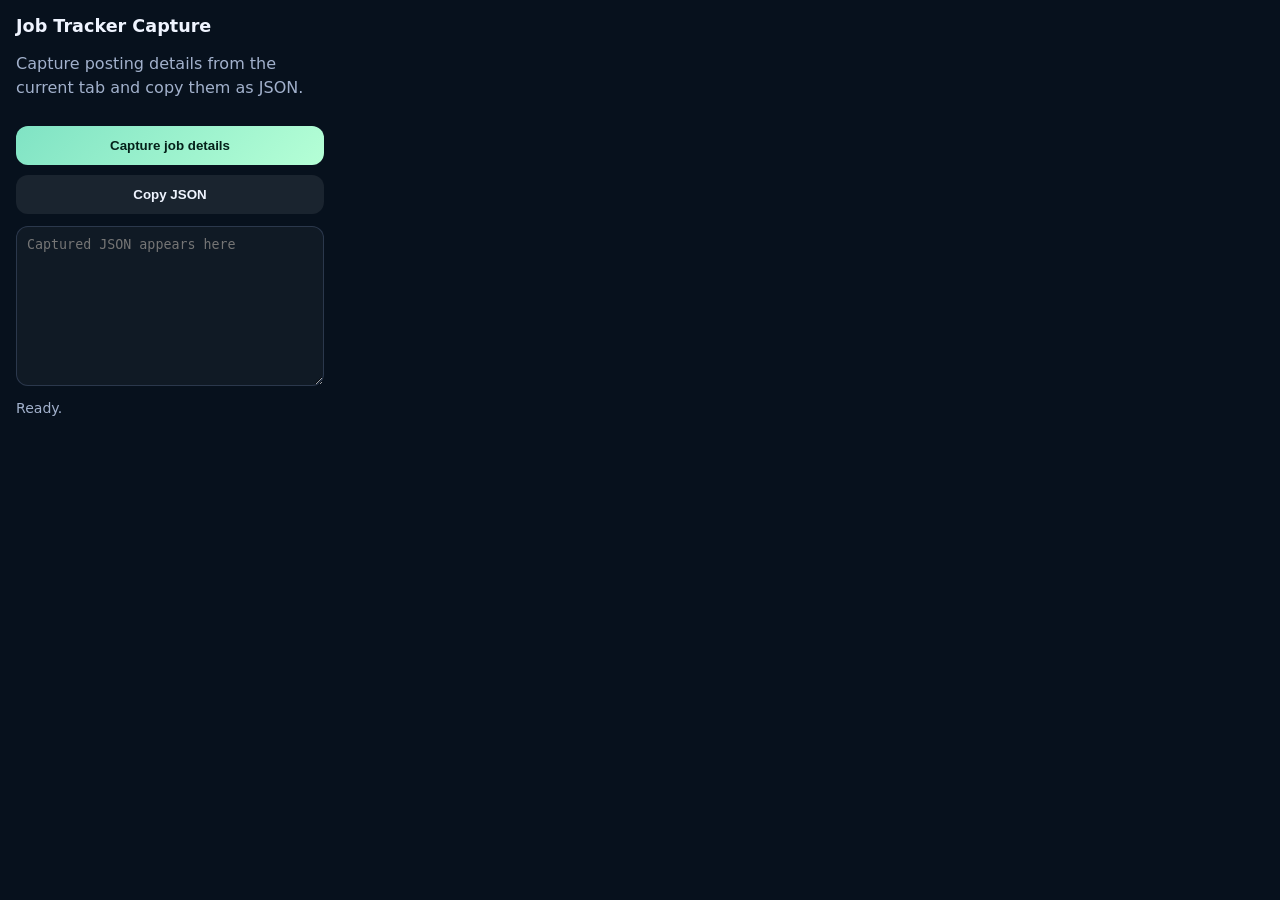
==== browser-extension/popup.html @ 48f39924 "Initial commit: Job Tracker prototype with capture, bulk import, and Python sync backend" ====
<!doctype html>
<html lang="en">
  <head>
    <meta charset="UTF-8" />
    <meta name="viewport" content="width=device-width, initial-scale=1.0" />
    <title>Job Tracker Capture</title>
    <style>
      body {
        margin: 0;
        width: 340px;
        background: #07111d;
        color: #eff4ff;
        font-family: system-ui, sans-serif;
      }
      main {
        padding: 16px;
      }
      h1 {
        margin: 0 0 8px;
        font-size: 1.1rem;
      }
      p {
        color: #a2b1cc;
        line-height: 1.5;
      }
      button {
        width: 100%;
        border: 0;
        border-radius: 12px;
        padding: 12px 14px;
        font-weight: 700;
        cursor: pointer;
        margin-top: 10px;
      }
      .primary {
        background: linear-gradient(135deg, #80e3c4, #b5ffd6);
        color: #05211a;
      }
      .secondary {
        background: rgba(255, 255, 255, 0.08);
        color: #eff4ff;
      }
      textarea {
        width: 100%;
        min-height: 160px;
        margin-top: 12px;
        background: rgba(255, 255, 255, 0.04);
        color: #eff4ff;
        border: 1px solid rgba(165, 191, 255, 0.18);
        border-radius: 12px;
        padding: 10px;
        box-sizing: border-box;
      }
      .status {
        margin-top: 10px;
        color: #a2b1cc;
        font-size: 0.88rem;
      }
    </style>
  </head>
  <body>
    <main>
      <h1>Job Tracker Capture</h1>
      <p>Capture posting details from the current tab and copy them as JSON.</p>
      <button id="captureButton" class="primary">Capture job details</button>
      <button id="copyButton" class="secondary">Copy JSON</button>
      <textarea id="output" placeholder="Captured JSON appears here"></textarea>
      <div id="status" class="status">Ready.</div>
    </main>
    <script src="popup.js"></script>
  </body>
</html>
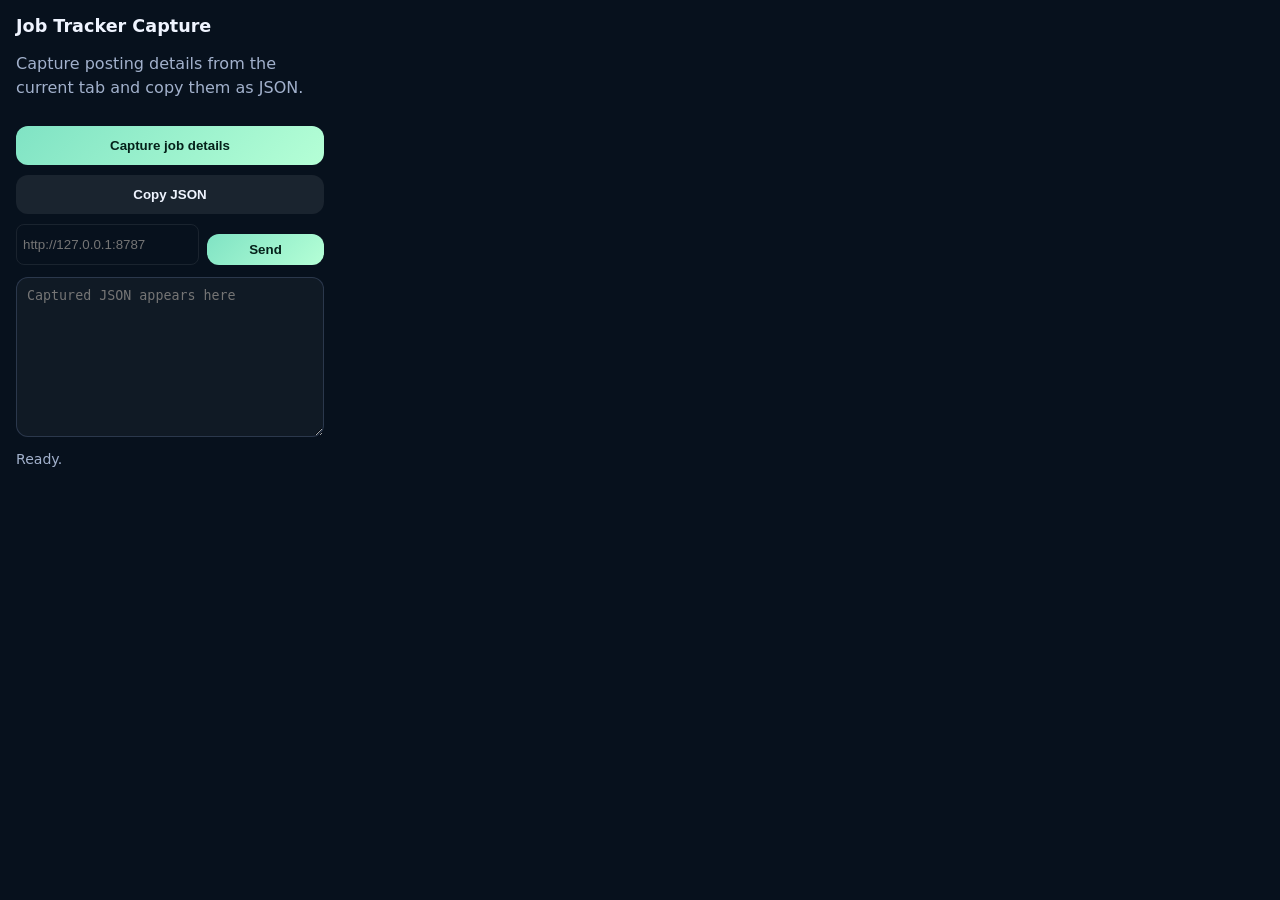
==== commit e69f98ea: "Add CORS and POST /apps; enable extension to send captures to backend; persist backend URL" ====
--- a/browser-extension/popup.html
+++ b/browser-extension/popup.html
@@ -64,6 +64,10 @@
       <p>Capture posting details from the current tab and copy them as JSON.</p>
       <button id="captureButton" class="primary">Capture job details</button>
       <button id="copyButton" class="secondary">Copy JSON</button>
+      <div style="margin-top:10px; display:flex; gap:8px;">
+        <input id="popupBackendUrl" placeholder="http://127.0.0.1:8787" style="flex:1; padding:6px; border-radius:8px; border:1px solid rgba(255,255,255,0.08); background:transparent; color:inherit;" />
+        <button id="sendButton" class="primary" style="padding:8px 10px;">Send</button>
+      </div>
       <textarea id="output" placeholder="Captured JSON appears here"></textarea>
       <div id="status" class="status">Ready.</div>
     </main>
